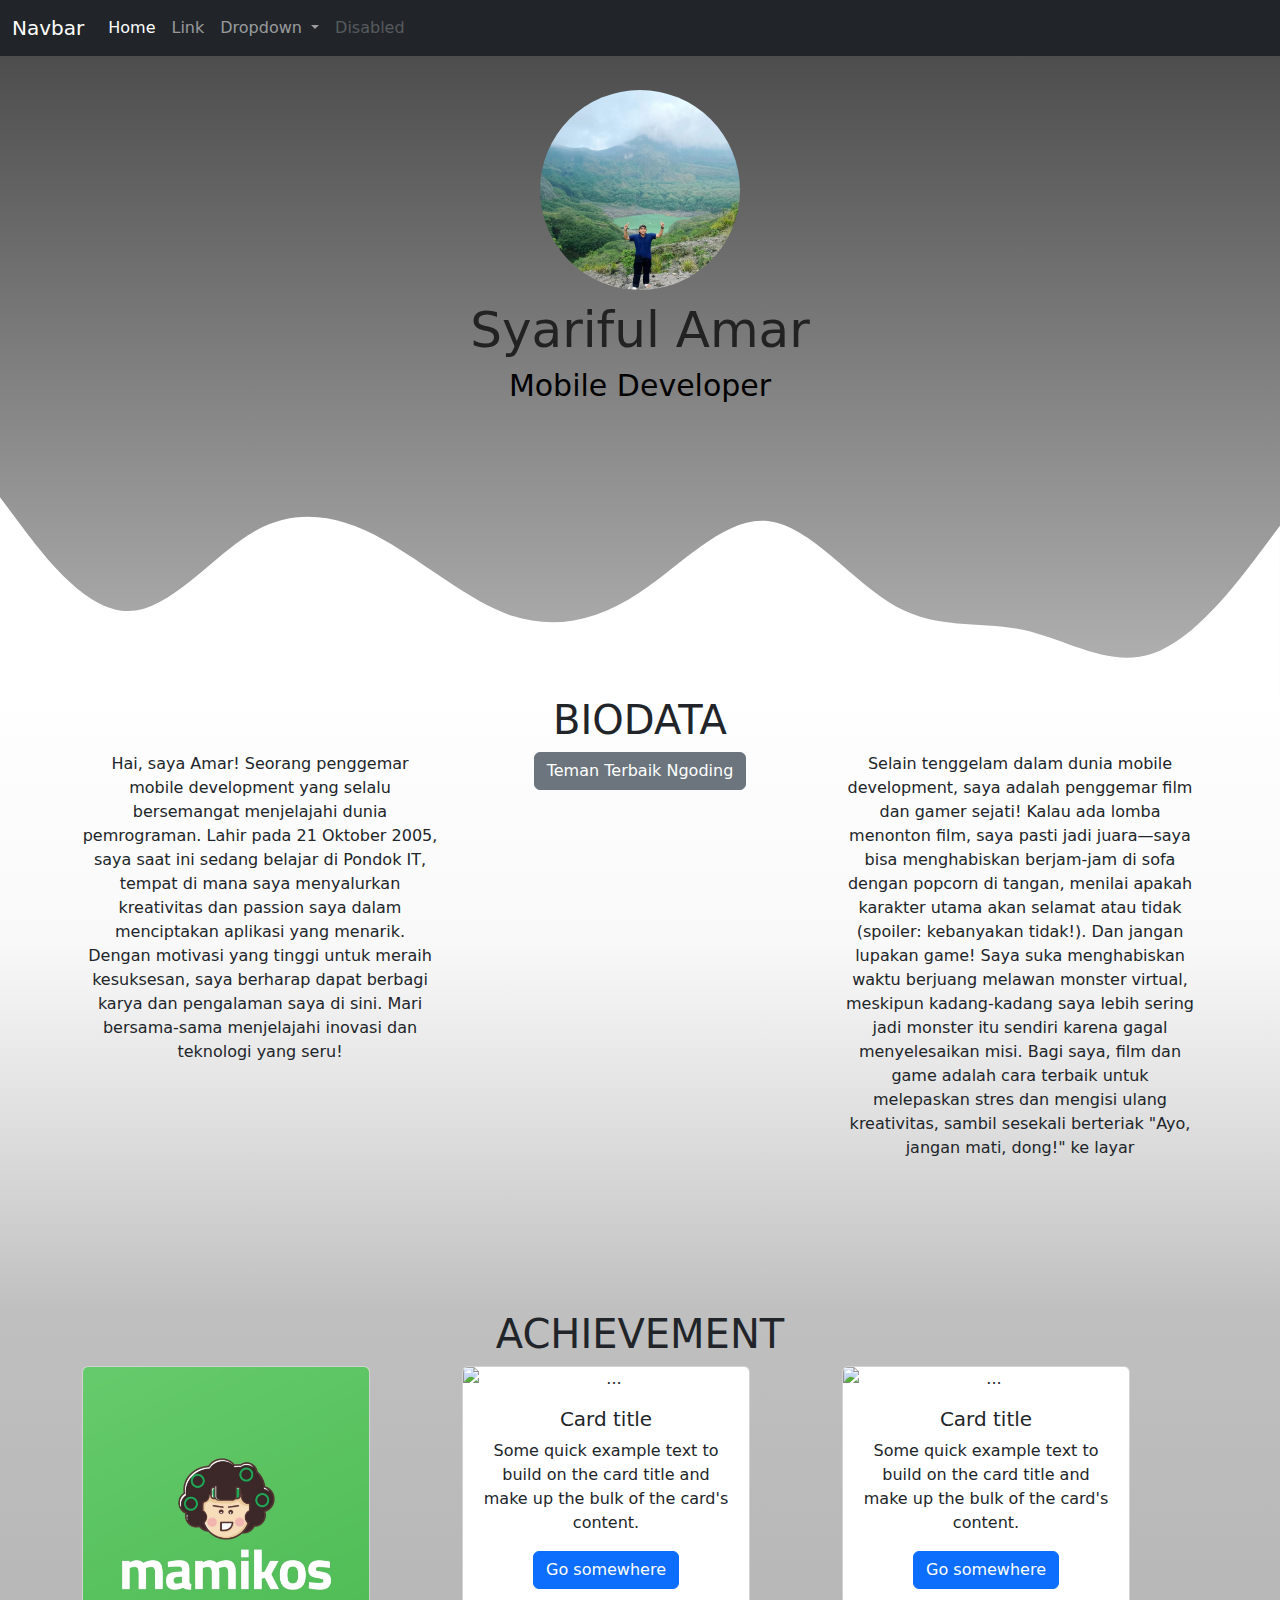
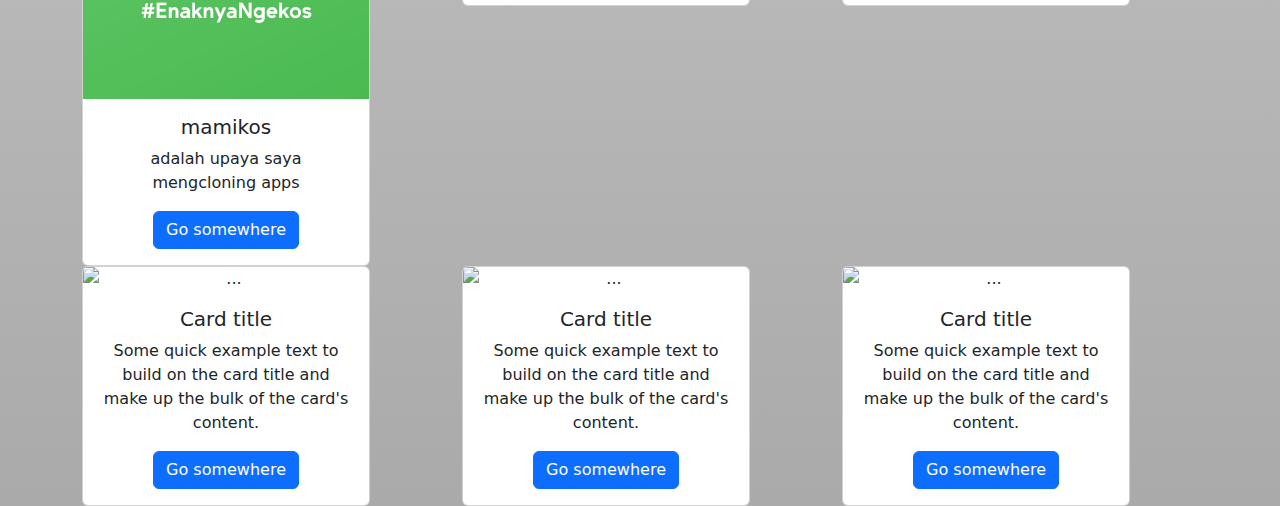
==== index.html @ 90b37c9e "menambahkan halaman awal" ====
<!doctype html>
<html lang="en">
  <head>
    <meta charset="utf-8">
    <meta name="viewport" content="width=device-width, initial-scale=1">
    <title>Portofolio Website</title>
    <link href="https://cdn.jsdelivr.net/npm/bootstrap@5.3.3/dist/css/bootstrap.min.css" rel="stylesheet" integrity="sha384-QWTKZyjpPEjISv5WaRU9OFeRpok6YctnYmDr5pNlyT2bRjXh0JMhjY6hW+ALEwIH" crossorigin="anonymous">
    <!-- <link rel="stylesheet" href="aseets/style/style.css"> -->
     <link rel="stylesheet" href="aseets/style/style.css">
</head>
  <body>
    <nav class="navbar navbar-expand-lg navbar-dark bg-dark fixed-top">
        <div class="container-fluid">
          <a class="navbar-brand" href="#">Navbar</a>
          <button class="navbar-toggler" type="button" data-bs-toggle="collapse" data-bs-target="#navbarSupportedContent" aria-controls="navbarSupportedContent" aria-expanded="false" aria-label="Toggle navigation">
            <span class="navbar-toggler-icon"></span>
          </button>
          <div class="collapse navbar-collapse" id="navbarSupportedContent">
            <ul class="navbar-nav me-auto mb-2 mb-lg-0">
              <li class="nav-item">
                <a class="nav-link active" aria-current="page" href="#">Home</a>
              </li>
              <li class="nav-item">
                <a class="nav-link" href="#">Link</a>
              </li>
              <li class="nav-item dropdown">
                <a class="nav-link dropdown-toggle" href="#" role="button" data-bs-toggle="dropdown" aria-expanded="false">
                  Dropdown
                </a>
                <ul class="dropdown-menu">
                  <li><a class="dropdown-item" href="#">Action</a></li>
                  <li><a class="dropdown-item" href="#">Another action</a></li>
                  <li><hr class="dropdown-divider"></li>
                  <li><a class="dropdown-item" href="#">Something else here</a></li>
                </ul>
              </li>
              <li class="nav-item">
                <a class="nav-link disabled" aria-disabled="true">Disabled</a>
              </li>
            </ul>
          </div>
        </div>
      </nav>
      <section class="profile-section">
        <div class="container">
            <div class="profile">
                <img  class="rounded-circle profileImage" src="aseets/image/profile2.jpg" alt="">
                <h2 class="namaAwal">Syariful Amar</h2>
                <h4 class="namaAkhir">Mobile Developer</h4>
            </div>
        </div>
      </section>
      <svg xmlns="http://www.w3.org/2000/svg" viewBox="0 0 1440 320"><path fill="#ffff" fill-opacity="1" d="M0,96L24,128C48,160,96,224,144,224C192,224,240,160,288,133.3C336,107,384,117,432,144C480,171,528,213,576,229.3C624,245,672,235,720,202.7C768,171,816,117,864,122.7C912,128,960,192,1008,218.7C1056,245,1104,235,1152,245.3C1200,256,1248,288,1296,272C1344,256,1392,192,1416,160L1440,128L1440,320L1416,320C1392,320,1344,320,1296,320C1248,320,1200,320,1152,320C1104,320,1056,320,1008,320C960,320,912,320,864,320C816,320,768,320,720,320C672,320,624,320,576,320C528,320,480,320,432,320C384,320,336,320,288,320C240,320,192,320,144,320C96,320,48,320,24,320L0,320Z"></path></svg>
      <section class="biodata">
        <h1 class="text-center">BIODATA</h1>
        <div class="container text-center">
                <div class="row">
                  <div class="col">                  
Hai, saya Amar! Seorang penggemar mobile development yang selalu bersemangat menjelajahi dunia pemrograman. Lahir pada 21 Oktober 2005, saya saat ini sedang belajar di Pondok IT, tempat di mana saya menyalurkan kreativitas dan passion saya dalam menciptakan aplikasi yang menarik. Dengan motivasi yang tinggi untuk meraih kesuksesan, saya berharap dapat berbagi karya dan pengalaman saya di sini. Mari bersama-sama menjelajahi inovasi dan teknologi yang seru!
                  </div>
                  <div class="col">
                   <!-- Button trigger modal -->
<button type="button" class="btn btn-secondary" data-bs-toggle="modal" data-bs-target="#exampleModal">
    Teman Terbaik Ngoding
  </button>
  
  <!-- Modal -->
  <div class="modal fade" id="exampleModal" tabindex="-1" aria-labelledby="exampleModalLabel" aria-hidden="true">
    <div class="modal-dialog">
      <div class="modal-content">
        <div class="modal-header">
          <h1 class="modal-title fs-5" id="exampleModalLabel">Kopi Item</h1>
          <button type="button" class="btn-close" data-bs-dismiss="modal" aria-label="Close"></button>
        </div>
        <div class="modal-body">
          Jangan Batasi Kemapuanmu Hanya Karna Ketakutanmu
        </div>
        <div class="modal-footer">
          <button type="button" class="btn btn-secondary" data-bs-dismiss="modal">Close</button>
        </div>
      </div>
    </div>
  </div>
                  </div>
                  <div class="col">
                    Selain tenggelam dalam dunia mobile development, saya adalah penggemar film dan gamer sejati! Kalau ada lomba menonton film, saya pasti jadi juara—saya bisa menghabiskan berjam-jam di sofa dengan popcorn di tangan, menilai apakah karakter utama akan selamat atau tidak (spoiler: kebanyakan tidak!). Dan jangan lupakan game! Saya suka menghabiskan waktu berjuang melawan monster virtual, meskipun kadang-kadang saya lebih sering jadi monster itu sendiri karena gagal menyelesaikan misi. Bagi saya, film dan game adalah cara terbaik untuk melepaskan stres dan mengisi ulang kreativitas, sambil sesekali berteriak "Ayo, jangan mati, dong!" ke layar
                  </div>
                </div>
        </div>
      </section>
      <section class="Achievement">
        <div class="container">
            <h1 class="text-center">ACHIEVEMENT</h1>
            <div class="container_ACHIEVEMENT text-center ">
                <div class="Column">
                    <div class="row">
                      <div class="col">
                        <div class="card" style="width: 18rem;">
                            <img src="aseets/image/mami2.jpg" class="card-img-top" alt="...">
                            <div class="card-body">
                              <h5 class="card-title">mamikos</h5>
                              <p class="card-text">adalah upaya saya mengcloning apps </p>
                              <a href="#" class="btn btn-primary">Go somewhere</a>
                            </div>
                          </div>
                      </div>
                      <div class="col">
                        <div class="card" style="width: 18rem;">
                            <img src="..." class="card-img-top" alt="...">
                            <div class="card-body">
                              <h5 class="card-title">Card title</h5>
                              <p class="card-text">Some quick example text to build on the card title and make up the bulk of the card's content.</p>
                              <a href="#" class="btn btn-primary">Go somewhere</a>
                            </div>
                          </div>
                      </div>
                      <div class="col">
                        <div class="card" style="width: 18rem;">
                            <img src="..." class="card-img-top" alt="...">
                            <div class="card-body">
                              <h5 class="card-title">Card title</h5>
                              <p class="card-text">Some quick example text to build on the card title and make up the bulk of the card's content.</p>
                              <a href="#" class="btn btn-primary">Go somewhere</a>
                            </div>
                          </div>
                      </div>
                    </div>
                    <div class="row">
                        <div class="col">
                            <div class="card" style="width: 18rem;">
                                <img src="..." class="card-img-top" alt="...">
                                <div class="card-body">
                                  <h5 class="card-title">Card title</h5>
                                  <p class="card-text">Some quick example text to build on the card title and make up the bulk of the card's content.</p>
                                  <a href="#" class="btn btn-primary">Go somewhere</a>
                                </div>
                              </div>
                          </div>
                          <div class="col">
                            <div class="card" style="width: 18rem;">
                                <img src="..." class="card-img-top" alt="...">
                                <div class="card-body">
                                  <h5 class="card-title">Card title</h5>
                                  <p class="card-text">Some quick example text to build on the card title and make up the bulk of the card's content.</p>
                                  <a href="#" class="btn btn-primary">Go somewhere</a>
                                </div>
                              </div>
                          </div>
                          <div class="col">
                            <div class="card" style="width: 18rem;">
                                <img src="..." class="card-img-top" alt="...">
                                <div class="card-body">
                                  <h5 class="card-title">Card title</h5>
                                  <p class="card-text">Some quick example text to build on the card title and make up the bulk of the card's content.</p>
                                  <a href="#" class="btn btn-primary">Go somewhere</a>
                                </div>
                              </div>
                          </div>
                    </div>
                </div>
              </div>
        </div>
      </section>
      <script src="https://cdn.jsdelivr.net/npm/bootstrap@5.3.3/dist/js/bootstrap.bundle.min.js" integrity="sha384-YvpcrYf0tY3lHB60NNkmXc5s9fDVZLESaAA55NDzOxhy9GkcIdslK1eN7N6jIeHz" crossorigin="anonymous"></script>
  </body>
</html>
---- aseets/style/style.css ----
body{
    /* background-color:rgb(46, 46, 46); */
    background-image: linear-gradient(  #444444 0%, #CCCCCC 40%, #AAAAAA 100%);
}
.profile-section {
    padding-top: 70px; 
}
.profile{
    display: flex;
    justify-content: center;
    align-items : center;
    flex-direction: column;
    margin-top: 20px;
    
}
.profileImage {
    width: 200px;
}
.namaAwal{
    color: #222;
    margin-top: 10px;
    font-size: 50px;
}
.namaAkhir{
    color: #000;
    font-size: 30px;
}
.biodata{
    background-image: linear-gradient(  #ffffff 0%, #ffffffe1 40%, hsla(0, 0%, 100%, 0) 100%);
    padding-bottom: 150px;
}
.container_ACHIEVEMENT{
    /* margin-bottom: 50px; */
}
---- aseets/style/style.css ----
body{
    /* background-color:rgb(46, 46, 46); */
    background-image: linear-gradient(  #444444 0%, #CCCCCC 40%, #AAAAAA 100%);
}
.profile-section {
    padding-top: 70px; 
}
.profile{
    display: flex;
    justify-content: center;
    align-items : center;
    flex-direction: column;
    margin-top: 20px;
    
}
.profileImage {
    width: 200px;
}
.namaAwal{
    color: #222;
    margin-top: 10px;
    font-size: 50px;
}
.namaAkhir{
    color: #000;
    font-size: 30px;
}
.biodata{
    background-image: linear-gradient(  #ffffff 0%, #ffffffe1 40%, hsla(0, 0%, 100%, 0) 100%);
    padding-bottom: 150px;
}
.container_ACHIEVEMENT{
    /* margin-bottom: 50px; */
}
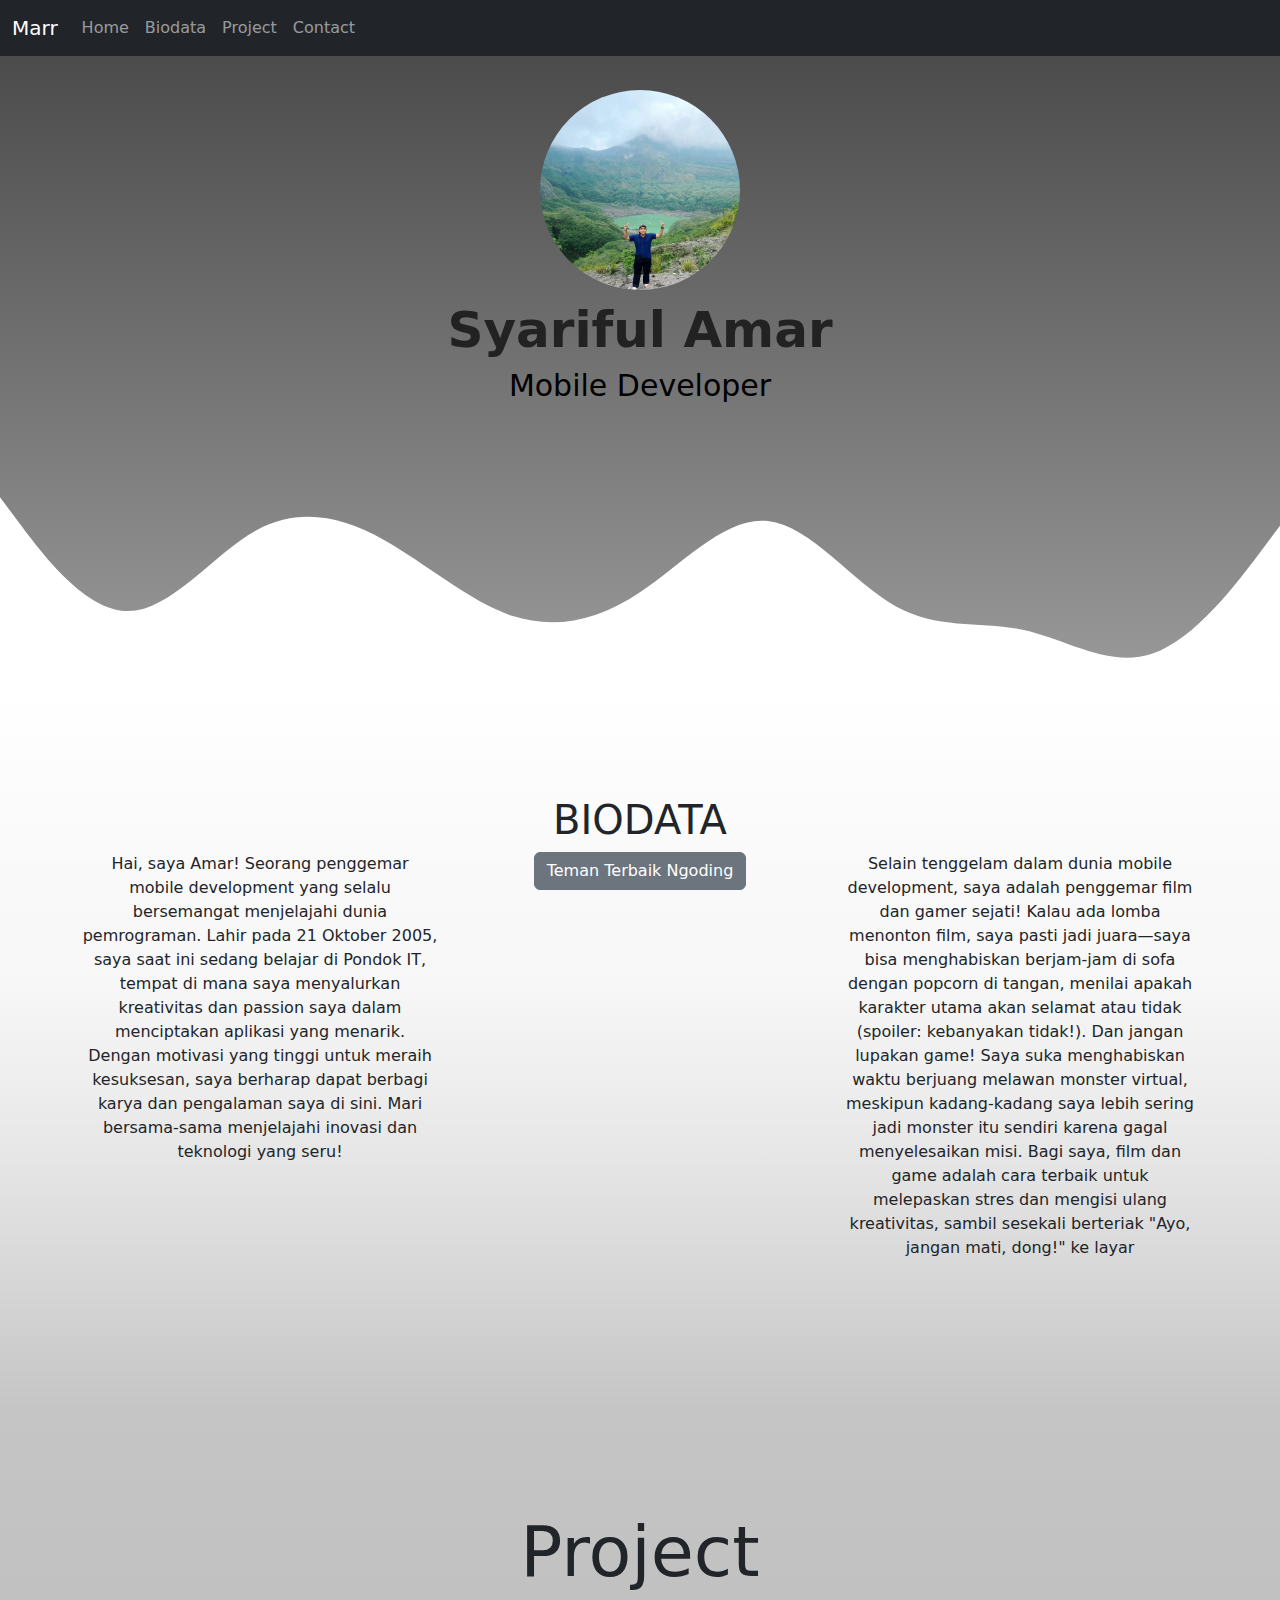
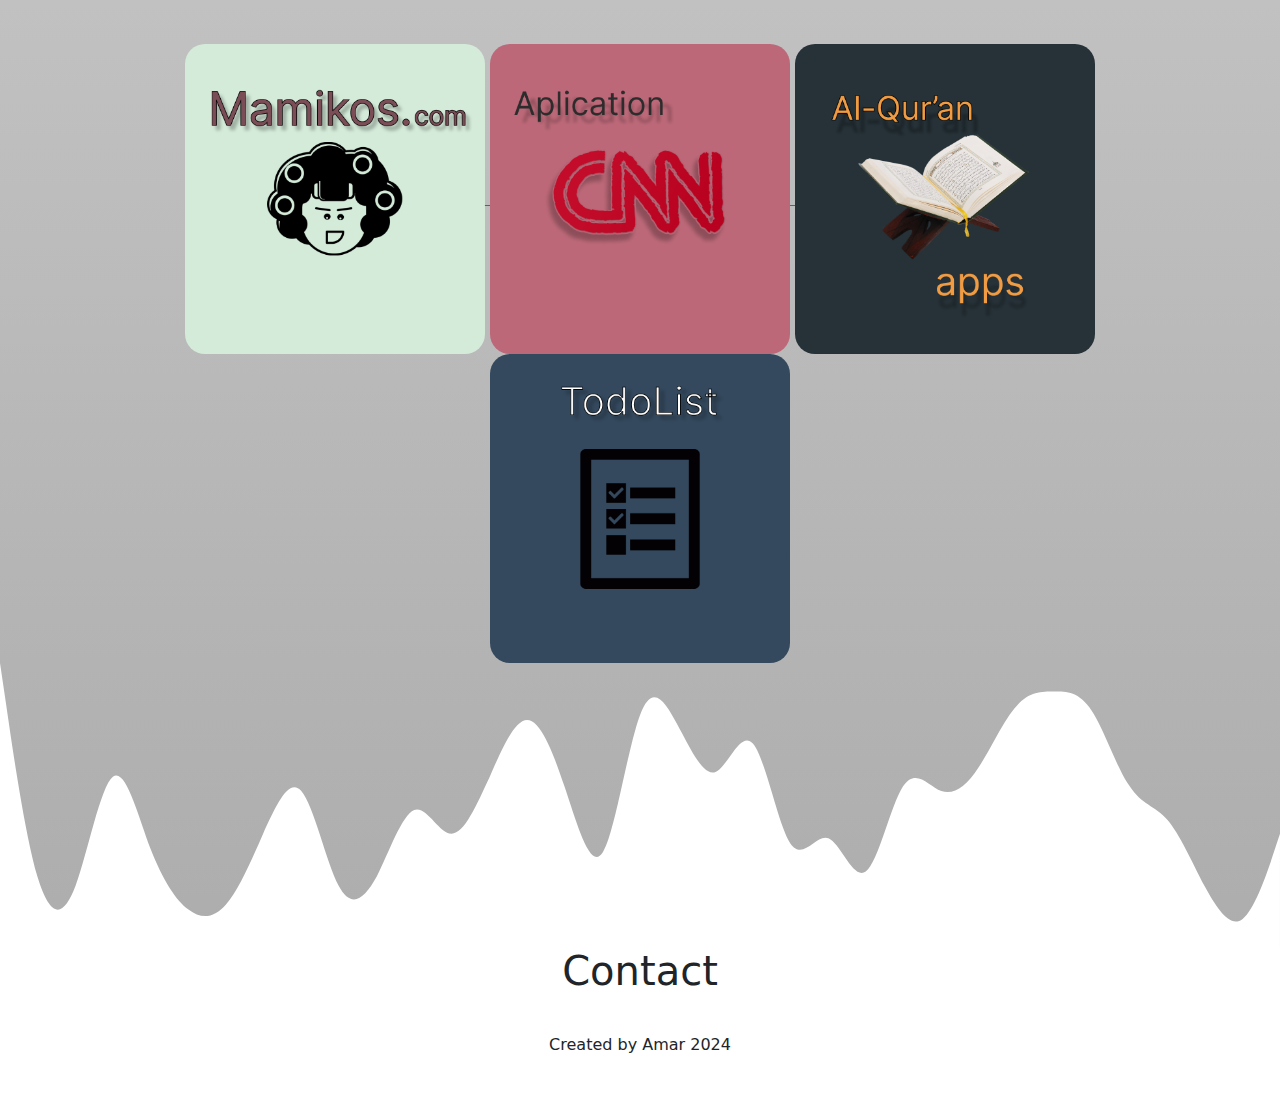
==== commit 7b367277: "menambah beberapa detail screen kedalam  , yang di tautkan kepada index.html" ====
--- a/index.html
+++ b/index.html
@@ -7,35 +7,28 @@
     <link href="https://cdn.jsdelivr.net/npm/bootstrap@5.3.3/dist/css/bootstrap.min.css" rel="stylesheet" integrity="sha384-QWTKZyjpPEjISv5WaRU9OFeRpok6YctnYmDr5pNlyT2bRjXh0JMhjY6hW+ALEwIH" crossorigin="anonymous">
     <!-- <link rel="stylesheet" href="aseets/style/style.css"> -->
      <link rel="stylesheet" href="aseets/style/style.css">
+     <link rel="stylesheet" href="https://cdnjs.cloudflare.com/ajax/libs/font-awesome/6.6.0/css/all.min.css" integrity="sha512-Kc323vGBEqzTmouAECnVceyQqyqdsSiqLQISBL29aUW4U/M7pSPA/gEUZQqv1cwx4OnYxTxve5UMg5GT6L4JJg==" crossorigin="anonymous" referrerpolicy="no-referrer" />
 </head>
   <body>
     <nav class="navbar navbar-expand-lg navbar-dark bg-dark fixed-top">
         <div class="container-fluid">
-          <a class="navbar-brand" href="#">Navbar</a>
+          <a class="navbar-brand" href="#">Marr</a>
           <button class="navbar-toggler" type="button" data-bs-toggle="collapse" data-bs-target="#navbarSupportedContent" aria-controls="navbarSupportedContent" aria-expanded="false" aria-label="Toggle navigation">
             <span class="navbar-toggler-icon"></span>
           </button>
           <div class="collapse navbar-collapse" id="navbarSupportedContent">
             <ul class="navbar-nav me-auto mb-2 mb-lg-0">
               <li class="nav-item">
-                <a class="nav-link active" aria-current="page" href="#">Home</a>
+                <a class="nav-link" aria-current="page" href="#">Home</a>
               </li>
               <li class="nav-item">
-                <a class="nav-link" href="#">Link</a>
-              </li>
-              <li class="nav-item dropdown">
-                <a class="nav-link dropdown-toggle" href="#" role="button" data-bs-toggle="dropdown" aria-expanded="false">
-                  Dropdown
-                </a>
-                <ul class="dropdown-menu">
-                  <li><a class="dropdown-item" href="#">Action</a></li>
-                  <li><a class="dropdown-item" href="#">Another action</a></li>
-                  <li><hr class="dropdown-divider"></li>
-                  <li><a class="dropdown-item" href="#">Something else here</a></li>
-                </ul>
+                <a class="nav-link" href="#Biodata">Biodata</a>
               </li>
               <li class="nav-item">
-                <a class="nav-link disabled" aria-disabled="true">Disabled</a>
+                <a class="nav-link" href="#Achievement">Project</a>
+              </li>
+              <li class="nav-item">
+                <a class="nav-link" href="#Contact">Contact</a>
               </li>
             </ul>
           </div>
@@ -51,14 +44,14 @@
         </div>
       </section>
       <svg xmlns="http://www.w3.org/2000/svg" viewBox="0 0 1440 320"><path fill="#ffff" fill-opacity="1" d="M0,96L24,128C48,160,96,224,144,224C192,224,240,160,288,133.3C336,107,384,117,432,144C480,171,528,213,576,229.3C624,245,672,235,720,202.7C768,171,816,117,864,122.7C912,128,960,192,1008,218.7C1056,245,1104,235,1152,245.3C1200,256,1248,288,1296,272C1344,256,1392,192,1416,160L1440,128L1440,320L1416,320C1392,320,1344,320,1296,320C1248,320,1200,320,1152,320C1104,320,1056,320,1008,320C960,320,912,320,864,320C816,320,768,320,720,320C672,320,624,320,576,320C528,320,480,320,432,320C384,320,336,320,288,320C240,320,192,320,144,320C96,320,48,320,24,320L0,320Z"></path></svg>
-      <section class="biodata">
+      <section id="Biodata" class="biodata">
         <h1 class="text-center">BIODATA</h1>
         <div class="container text-center">
                 <div class="row">
-                  <div class="col">                  
+                  <div class="col-sm">                  
 Hai, saya Amar! Seorang penggemar mobile development yang selalu bersemangat menjelajahi dunia pemrograman. Lahir pada 21 Oktober 2005, saya saat ini sedang belajar di Pondok IT, tempat di mana saya menyalurkan kreativitas dan passion saya dalam menciptakan aplikasi yang menarik. Dengan motivasi yang tinggi untuk meraih kesuksesan, saya berharap dapat berbagi karya dan pengalaman saya di sini. Mari bersama-sama menjelajahi inovasi dan teknologi yang seru!
                   </div>
-                  <div class="col">
+                  <div class="col-sm">
                    <!-- Button trigger modal -->
 <button type="button" class="btn btn-secondary" data-bs-toggle="modal" data-bs-target="#exampleModal">
     Teman Terbaik Ngoding
@@ -82,85 +75,54 @@
     </div>
   </div>
                   </div>
-                  <div class="col">
+                  <div class="col-sm">
                     Selain tenggelam dalam dunia mobile development, saya adalah penggemar film dan gamer sejati! Kalau ada lomba menonton film, saya pasti jadi juara—saya bisa menghabiskan berjam-jam di sofa dengan popcorn di tangan, menilai apakah karakter utama akan selamat atau tidak (spoiler: kebanyakan tidak!). Dan jangan lupakan game! Saya suka menghabiskan waktu berjuang melawan monster virtual, meskipun kadang-kadang saya lebih sering jadi monster itu sendiri karena gagal menyelesaikan misi. Bagi saya, film dan game adalah cara terbaik untuk melepaskan stres dan mengisi ulang kreativitas, sambil sesekali berteriak "Ayo, jangan mati, dong!" ke layar
                   </div>
                 </div>
         </div>
       </section>
-      <section class="Achievement">
+      <section id="Achievement" class="Achievement">
         <div class="container">
-            <h1 class="text-center">ACHIEVEMENT</h1>
-            <div class="container_ACHIEVEMENT text-center ">
-                <div class="Column">
-                    <div class="row">
-                      <div class="col">
-                        <div class="card" style="width: 18rem;">
-                            <img src="aseets/image/mami2.jpg" class="card-img-top" alt="...">
-                            <div class="card-body">
-                              <h5 class="card-title">mamikos</h5>
-                              <p class="card-text">adalah upaya saya mengcloning apps </p>
-                              <a href="#" class="btn btn-primary">Go somewhere</a>
-                            </div>
-                          </div>
-                      </div>
-                      <div class="col">
-                        <div class="card" style="width: 18rem;">
-                            <img src="..." class="card-img-top" alt="...">
-                            <div class="card-body">
-                              <h5 class="card-title">Card title</h5>
-                              <p class="card-text">Some quick example text to build on the card title and make up the bulk of the card's content.</p>
-                              <a href="#" class="btn btn-primary">Go somewhere</a>
-                            </div>
-                          </div>
-                      </div>
-                      <div class="col">
-                        <div class="card" style="width: 18rem;">
-                            <img src="..." class="card-img-top" alt="...">
-                            <div class="card-body">
-                              <h5 class="card-title">Card title</h5>
-                              <p class="card-text">Some quick example text to build on the card title and make up the bulk of the card's content.</p>
-                              <a href="#" class="btn btn-primary">Go somewhere</a>
-                            </div>
-                          </div>
-                      </div>
-                    </div>
-                    <div class="row">
-                        <div class="col">
-                            <div class="card" style="width: 18rem;">
-                                <img src="..." class="card-img-top" alt="...">
-                                <div class="card-body">
-                                  <h5 class="card-title">Card title</h5>
-                                  <p class="card-text">Some quick example text to build on the card title and make up the bulk of the card's content.</p>
-                                  <a href="#" class="btn btn-primary">Go somewhere</a>
-                                </div>
-                              </div>
-                          </div>
-                          <div class="col">
-                            <div class="card" style="width: 18rem;">
-                                <img src="..." class="card-img-top" alt="...">
-                                <div class="card-body">
-                                  <h5 class="card-title">Card title</h5>
-                                  <p class="card-text">Some quick example text to build on the card title and make up the bulk of the card's content.</p>
-                                  <a href="#" class="btn btn-primary">Go somewhere</a>
-                                </div>
-                              </div>
-                          </div>
-                          <div class="col">
-                            <div class="card" style="width: 18rem;">
-                                <img src="..." class="card-img-top" alt="...">
-                                <div class="card-body">
-                                  <h5 class="card-title">Card title</h5>
-                                  <p class="card-text">Some quick example text to build on the card title and make up the bulk of the card's content.</p>
-                                  <a href="#" class="btn btn-primary">Go somewhere</a>
-                                </div>
-                              </div>
-                          </div>
-                    </div>
+            <h1 style="color:#212529;" class="text-center Project">Project</h1>
+            <div class="containerCard text-center">
+             <a class="card_image" href="screen/mamikos.html">
+               <img src="aseets/image/logoMamikosBaru.png" class="img-fluid" alt="...">
+             </a>
+             <a class="card_image" href="screen/aplikasiCnn.html">
+              <img src="aseets/image/logoCnn.png" class="img-fluid" alt="...">
+            </a>
+            <a class="card_image" href="screen/alquran.html">
+              <img src="aseets/image/alquranLogo.png" class="img-fluid" alt="...">
+            </a>
+            <a class="card_image" href="screen/Todolist.html">
+              <img src="aseets/image/LogoTodolist.png" class="img-fluid" alt="...">
+            </a>
+            </div>
                 </div>
               </div>
         </div>
       </section>
+      <svg xmlns="http://www.w3.org/2000/svg" viewBox="0 0 1440 320"><path fill="#ffffff" fill-opacity="1" d="M0,0L7.1,48C14.1,96,28,192,42,240C56.5,288,71,288,85,250.7C98.8,213,113,139,127,128C141.2,117,155,171,169,208C183.5,245,198,267,212,277.3C225.9,288,240,288,254,272C268.2,256,282,224,296,192C310.6,160,325,128,339,144C352.9,160,367,224,381,250.7C395.3,277,409,267,424,240C437.6,213,452,171,466,165.3C480,160,494,192,508,192C522.4,192,536,160,551,128C564.7,96,579,64,593,64C607.1,64,621,96,635,138.7C649.4,181,664,235,678,213.3C691.8,192,706,96,720,58.7C734.1,21,748,43,762,69.3C776.5,96,791,128,805,122.7C818.8,117,833,75,847,90.7C861.2,107,875,181,889,202.7C903.5,224,918,192,932,197.3C945.9,203,960,245,974,234.7C988.2,224,1002,160,1016,138.7C1030.6,117,1045,139,1059,144C1072.9,149,1087,139,1101,117.3C1115.3,96,1129,64,1144,48C1157.6,32,1172,32,1186,32C1200,32,1214,32,1228,53.3C1242.4,75,1256,117,1271,138.7C1284.7,160,1299,160,1313,176C1327.1,192,1341,224,1355,250.7C1369.4,277,1384,299,1398,288C1411.8,277,1426,235,1433,213.3L1440,192L1440,320L1432.9,320C1425.9,320,1412,320,1398,320C1383.5,320,1369,320,1355,320C1341.2,320,1327,320,1313,320C1298.8,320,1285,320,1271,320C1256.5,320,1242,320,1228,320C1214.1,320,1200,320,1186,320C1171.8,320,1158,320,1144,320C1129.4,320,1115,320,1101,320C1087.1,320,1073,320,1059,320C1044.7,320,1031,320,1016,320C1002.4,320,988,320,974,320C960,320,946,320,932,320C917.6,320,904,320,889,320C875.3,320,861,320,847,320C832.9,320,819,320,805,320C790.6,320,776,320,762,320C748.2,320,734,320,720,320C705.9,320,692,320,678,320C663.5,320,649,320,635,320C621.2,320,607,320,593,320C578.8,320,565,320,551,320C536.5,320,522,320,508,320C494.1,320,480,320,466,320C451.8,320,438,320,424,320C409.4,320,395,320,381,320C367.1,320,353,320,339,320C324.7,320,311,320,296,320C282.4,320,268,320,254,320C240,320,226,320,212,320C197.6,320,184,320,169,320C155.3,320,141,320,127,320C112.9,320,99,320,85,320C70.6,320,56,320,42,320C28.2,320,14,320,7,320L0,320Z"></path></svg>
+      <section id="Contact" class="Footer">
+          <h1 class="text-center">Contact</h1>
+          <div class="container text-center contact">
+            <a href="https://www.instagram.com/syariful.124?igsh=N3NvajZsNTJ5NGs1">
+              <i class="fa-brands fa-instagram instagram"></i>
+            </a>
+            <a style="margin-right :50px;" href="https://github.com/syarifulAmar123">
+              <i class="fa-brands fa-github"></i>
+            </a>
+          </div>
+          <p class="text-center">Created by Amar 2024</p>
+      </section>
       <script src="https://cdn.jsdelivr.net/npm/bootstrap@5.3.3/dist/js/bootstrap.bundle.min.js" integrity="sha384-YvpcrYf0tY3lHB60NNkmXc5s9fDVZLESaAA55NDzOxhy9GkcIdslK1eN7N6jIeHz" crossorigin="anonymous"></script>
+      <script src="https://code.jquery.com/jquery-3.6.0.min.js"></script>
+      <script>
+        $('body').scrollspy({ target: '#navbarSupportedContent' });
+        $('#navbarSupportedContent').on('activate.bs.scrollspy', function(event) {
+          var target = $(event.target);
+          target.addClass('animated');
+        });
+      </script>
   </body>
 </html>--- a/aseets/style/style.css
+++ b/aseets/style/style.css
@@ -1,5 +1,4 @@
 body{
-    /* background-color:rgb(46, 46, 46); */
     background-image: linear-gradient(  #444444 0%, #CCCCCC 40%, #AAAAAA 100%);
 }
 .profile-section {
@@ -20,6 +19,7 @@
     color: #222;
     margin-top: 10px;
     font-size: 50px;
+    font-weight: bold;
 }
 .namaAkhir{
     color: #000;
@@ -28,7 +28,121 @@
 .biodata{
     background-image: linear-gradient(  #ffffff 0%, #ffffffe1 40%, hsla(0, 0%, 100%, 0) 100%);
     padding-bottom: 150px;
+    padding-top: 100px;
+    animation: fade-in 1s forwards;
+    @keyframes fade-in {
+        0% {
+          opacity: 0;
+        }
+        100% {
+          opacity: 1;
+        }
+      }
+      animation: fade-out 1s forwards;
+      @keyframes fade-out {
+        0% {
+          opacity: 1;
+        }
+        100% {
+          opacity: 0;
+        }
+    }
+}
+
+
+.Achievement{
+    padding-top: 100px;
+    animation: fade-in 1s forwards;
+    @keyframes fade-in {
+        0% {
+          opacity: 0;
+        }
+        100% {
+          opacity: 1;
+        }
+      }
+      animation: fade-out 1s forwards;
+      @keyframes fade-out {
+        0% {
+          opacity: 1;
+        }
+        100% {
+          opacity: 0;
+        }
+    }
 }
 .container_ACHIEVEMENT{
-    /* margin-bottom: 50px; */
+    margin-bottom: 50px;
+}
+
+.Footer{
+    background-color: white;
+    padding-bottom: 20px;
+    animation: fade-in 1s forwards;
+    @keyframes fade-in {
+        0% {
+          opacity: 0;
+        }
+        100% {
+          opacity: 1;
+        }
+      }
+      animation: fade-out 1s forwards;
+      @keyframes fade-out {
+        0% {
+          opacity: 1;
+        }
+        100% {
+          opacity: 0;
+        }
+    }
+}
+
+.contact a{
+    color: black;
+    font-size: 20px;
+}
+
+.instagram{
+    margin-left: 50px;
+    padding-bottom: 15px;
+}
+.animated {
+    animation: fade-in 1s forwards;
+  }
+
+.img-fluid{
+  width: 300px;
+  border-radius: 20px;
+}
+/* .card_container{
+  flex-direction: row;
+} */
+
+.row-flex {
+  display: flex;
+  flex-direction: row;
+}
+
+.col-flex {
+  flex: 1;
+}
+.card_image :hover{
+  width: 350px ;
+  border-radius: 20px;
+  transition:  0.5s;
+  transition-delay: 0.2s;
+}
+
+.Project{
+  margin-bottom: 50px;
+  font-size: 70px;
+}
+.nav-link :hover{
+  transition:  0.5s;
+  transition-delay: 0.2s;
+}
+.img-fluid2{
+  width: 270px;
+  border-radius: 20px;
 }--- a/aseets/style/style.css
+++ b/aseets/style/style.css
@@ -1,5 +1,4 @@
 body{
-    /* background-color:rgb(46, 46, 46); */
     background-image: linear-gradient(  #444444 0%, #CCCCCC 40%, #AAAAAA 100%);
 }
 .profile-section {
@@ -20,6 +19,7 @@
     color: #222;
     margin-top: 10px;
     font-size: 50px;
+    font-weight: bold;
 }
 .namaAkhir{
     color: #000;
@@ -28,7 +28,121 @@
 .biodata{
     background-image: linear-gradient(  #ffffff 0%, #ffffffe1 40%, hsla(0, 0%, 100%, 0) 100%);
     padding-bottom: 150px;
+    padding-top: 100px;
+    animation: fade-in 1s forwards;
+    @keyframes fade-in {
+        0% {
+          opacity: 0;
+        }
+        100% {
+          opacity: 1;
+        }
+      }
+      animation: fade-out 1s forwards;
+      @keyframes fade-out {
+        0% {
+          opacity: 1;
+        }
+        100% {
+          opacity: 0;
+        }
+    }
+}
+
+
+.Achievement{
+    padding-top: 100px;
+    animation: fade-in 1s forwards;
+    @keyframes fade-in {
+        0% {
+          opacity: 0;
+        }
+        100% {
+          opacity: 1;
+        }
+      }
+      animation: fade-out 1s forwards;
+      @keyframes fade-out {
+        0% {
+          opacity: 1;
+        }
+        100% {
+          opacity: 0;
+        }
+    }
 }
 .container_ACHIEVEMENT{
-    /* margin-bottom: 50px; */
+    margin-bottom: 50px;
+}
+
+.Footer{
+    background-color: white;
+    padding-bottom: 20px;
+    animation: fade-in 1s forwards;
+    @keyframes fade-in {
+        0% {
+          opacity: 0;
+        }
+        100% {
+          opacity: 1;
+        }
+      }
+      animation: fade-out 1s forwards;
+      @keyframes fade-out {
+        0% {
+          opacity: 1;
+        }
+        100% {
+          opacity: 0;
+        }
+    }
+}
+
+.contact a{
+    color: black;
+    font-size: 20px;
+}
+
+.instagram{
+    margin-left: 50px;
+    padding-bottom: 15px;
+}
+.animated {
+    animation: fade-in 1s forwards;
+  }
+
+.img-fluid{
+  width: 300px;
+  border-radius: 20px;
+}
+/* .card_container{
+  flex-direction: row;
+} */
+
+.row-flex {
+  display: flex;
+  flex-direction: row;
+}
+
+.col-flex {
+  flex: 1;
+}
+.card_image :hover{
+  width: 350px ;
+  border-radius: 20px;
+  transition:  0.5s;
+  transition-delay: 0.2s;
+}
+
+.Project{
+  margin-bottom: 50px;
+  font-size: 70px;
+}
+.nav-link :hover{
+  transition:  0.5s;
+  transition-delay: 0.2s;
+}
+.img-fluid2{
+  width: 270px;
+  border-radius: 20px;
 }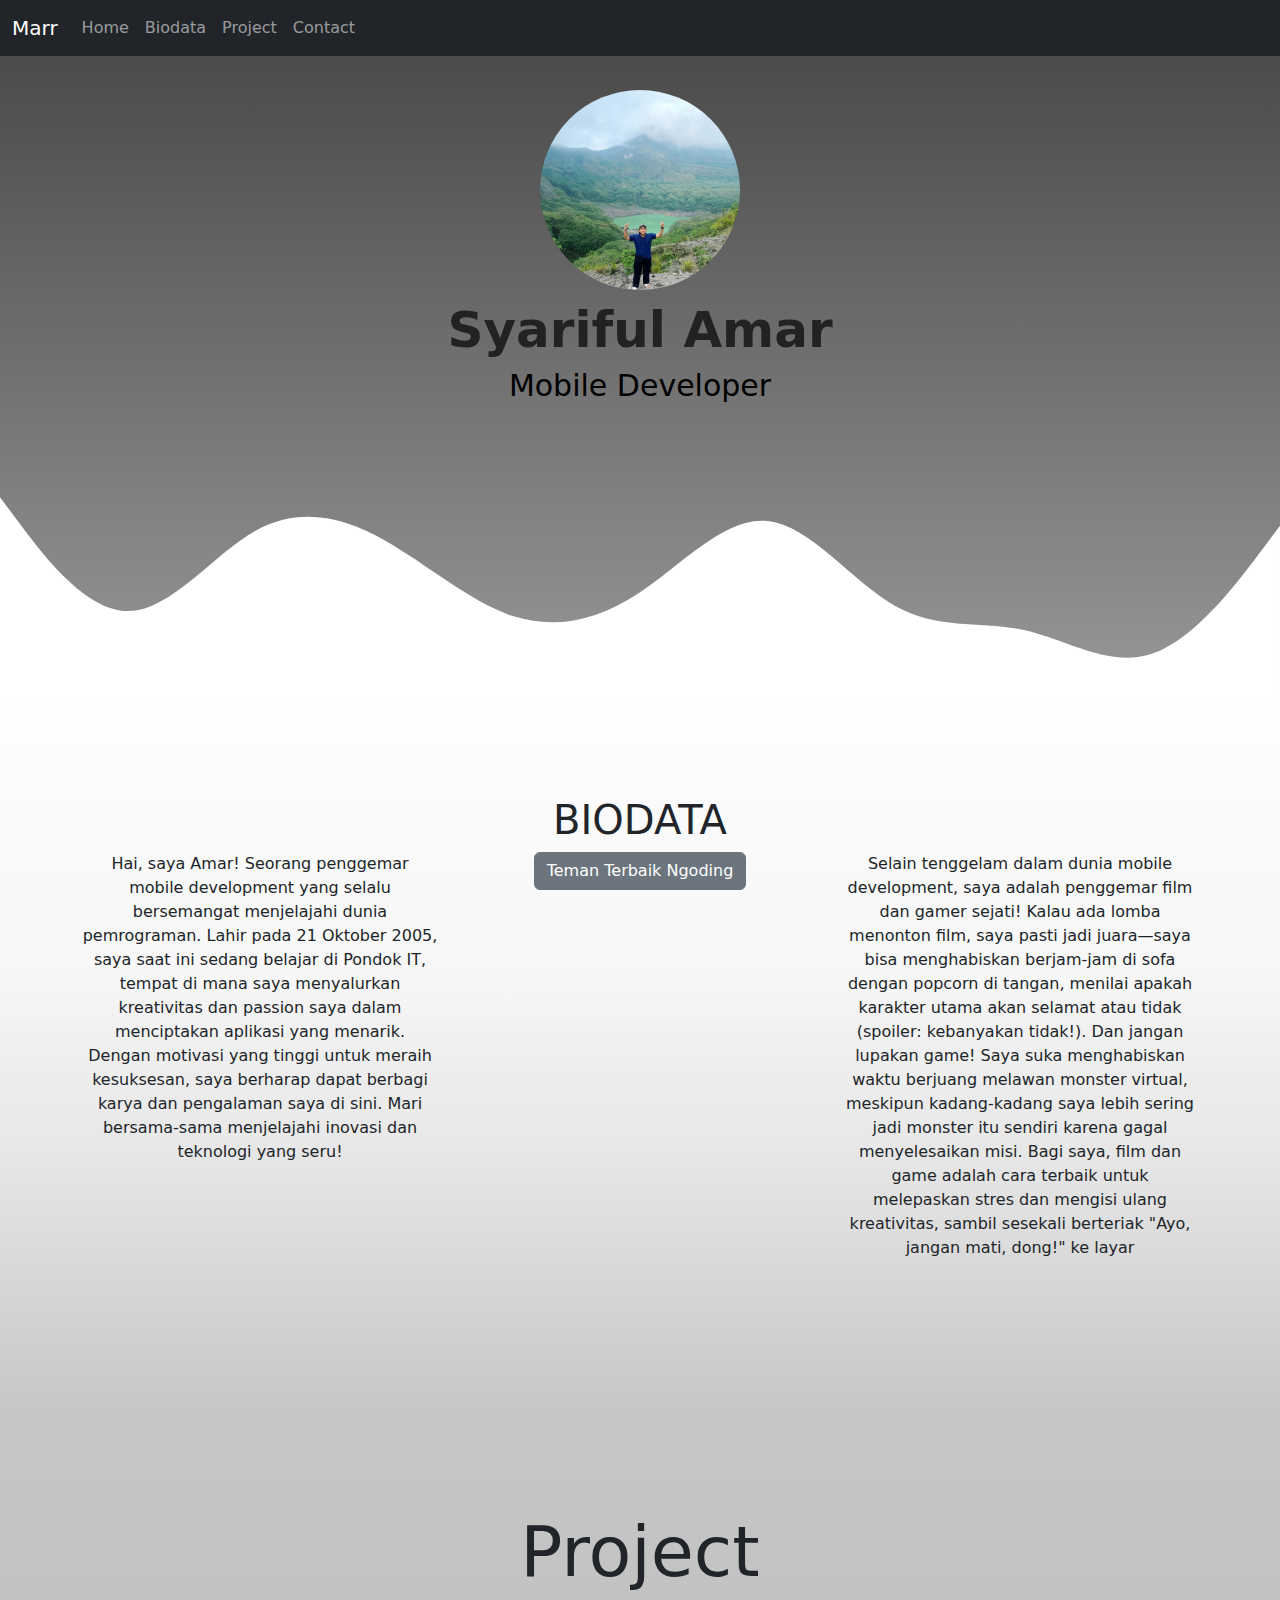
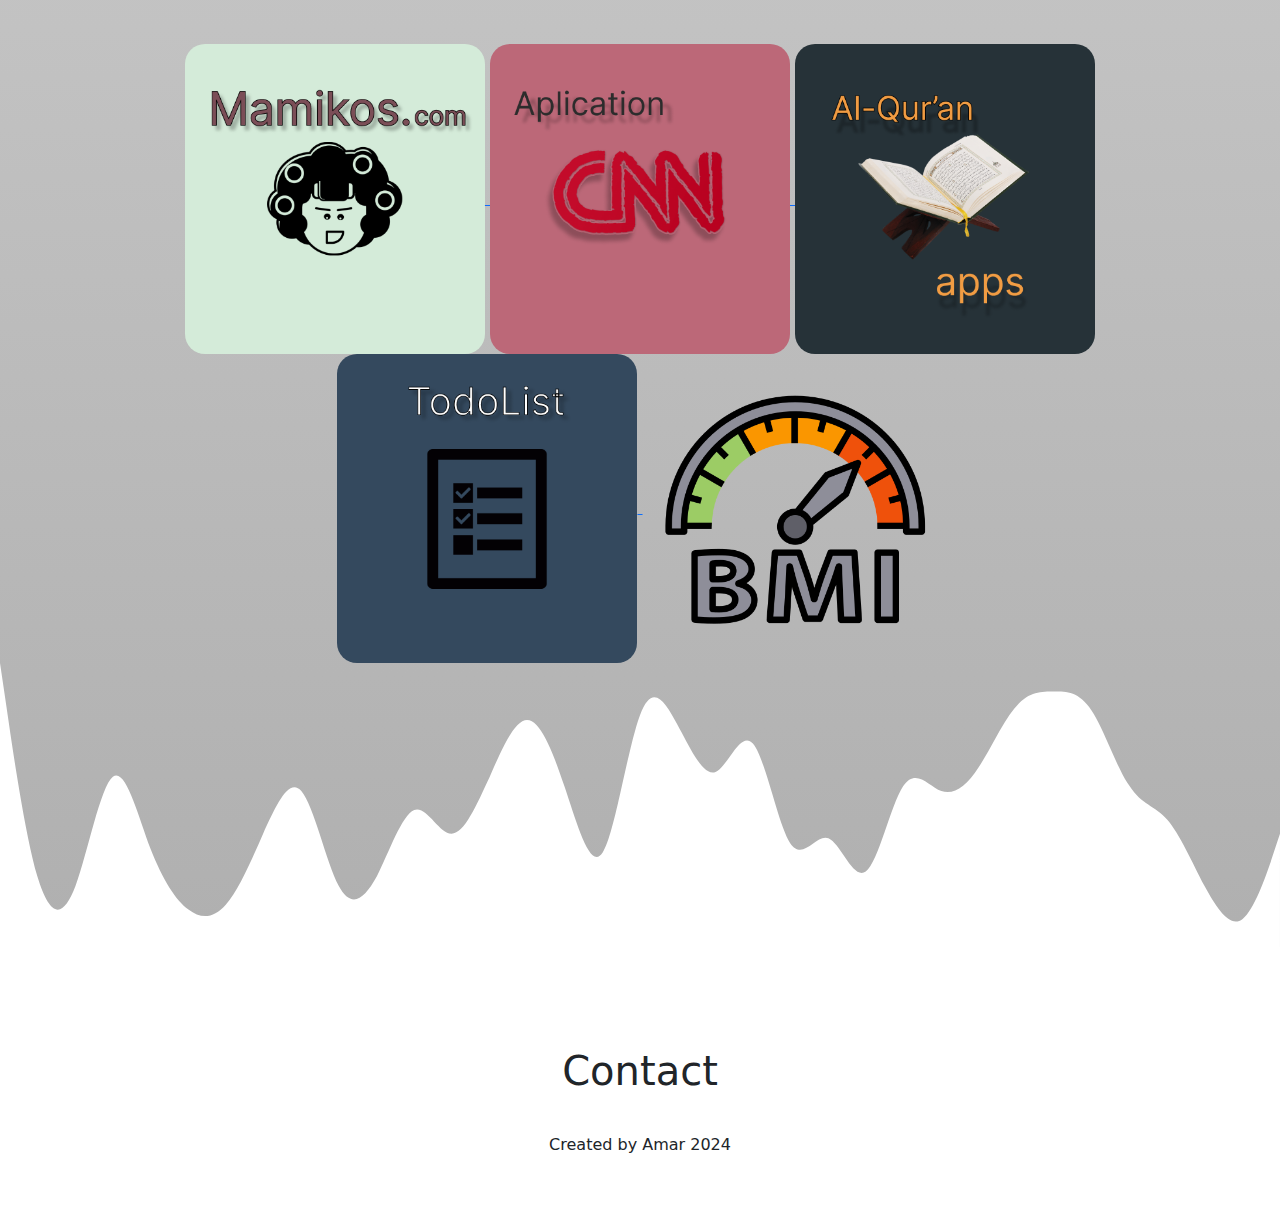
==== commit 2a1c3a7b: "Menambah portofolio Baru" ====
--- a/index.html
+++ b/index.html
@@ -97,6 +97,9 @@
             <a class="card_image" href="screen/Todolist.html">
               <img src="aseets/image/LogoTodolist.png" class="img-fluid" alt="...">
             </a>
+            <a class="card_image" href="screen/Bmi.html">
+              <img src="aseets/image/bmi.png" class="img-fluid" alt="...">
+            </a>
             </div>
                 </div>
               </div>
--- a/aseets/style/style.css
+++ b/aseets/style/style.css
@@ -76,8 +76,9 @@
 }
 
 .Footer{
-    background-color: white;
-    padding-bottom: 20px;
+   background-color: #ffffff;
+   padding-bottom: 50px;
+    padding-top: 100px;
     animation: fade-in 1s forwards;
     @keyframes fade-in {
         0% {
--- a/aseets/style/style.css
+++ b/aseets/style/style.css
@@ -76,8 +76,9 @@
 }
 
 .Footer{
-    background-color: white;
-    padding-bottom: 20px;
+   background-color: #ffffff;
+   padding-bottom: 50px;
+    padding-top: 100px;
     animation: fade-in 1s forwards;
     @keyframes fade-in {
         0% {
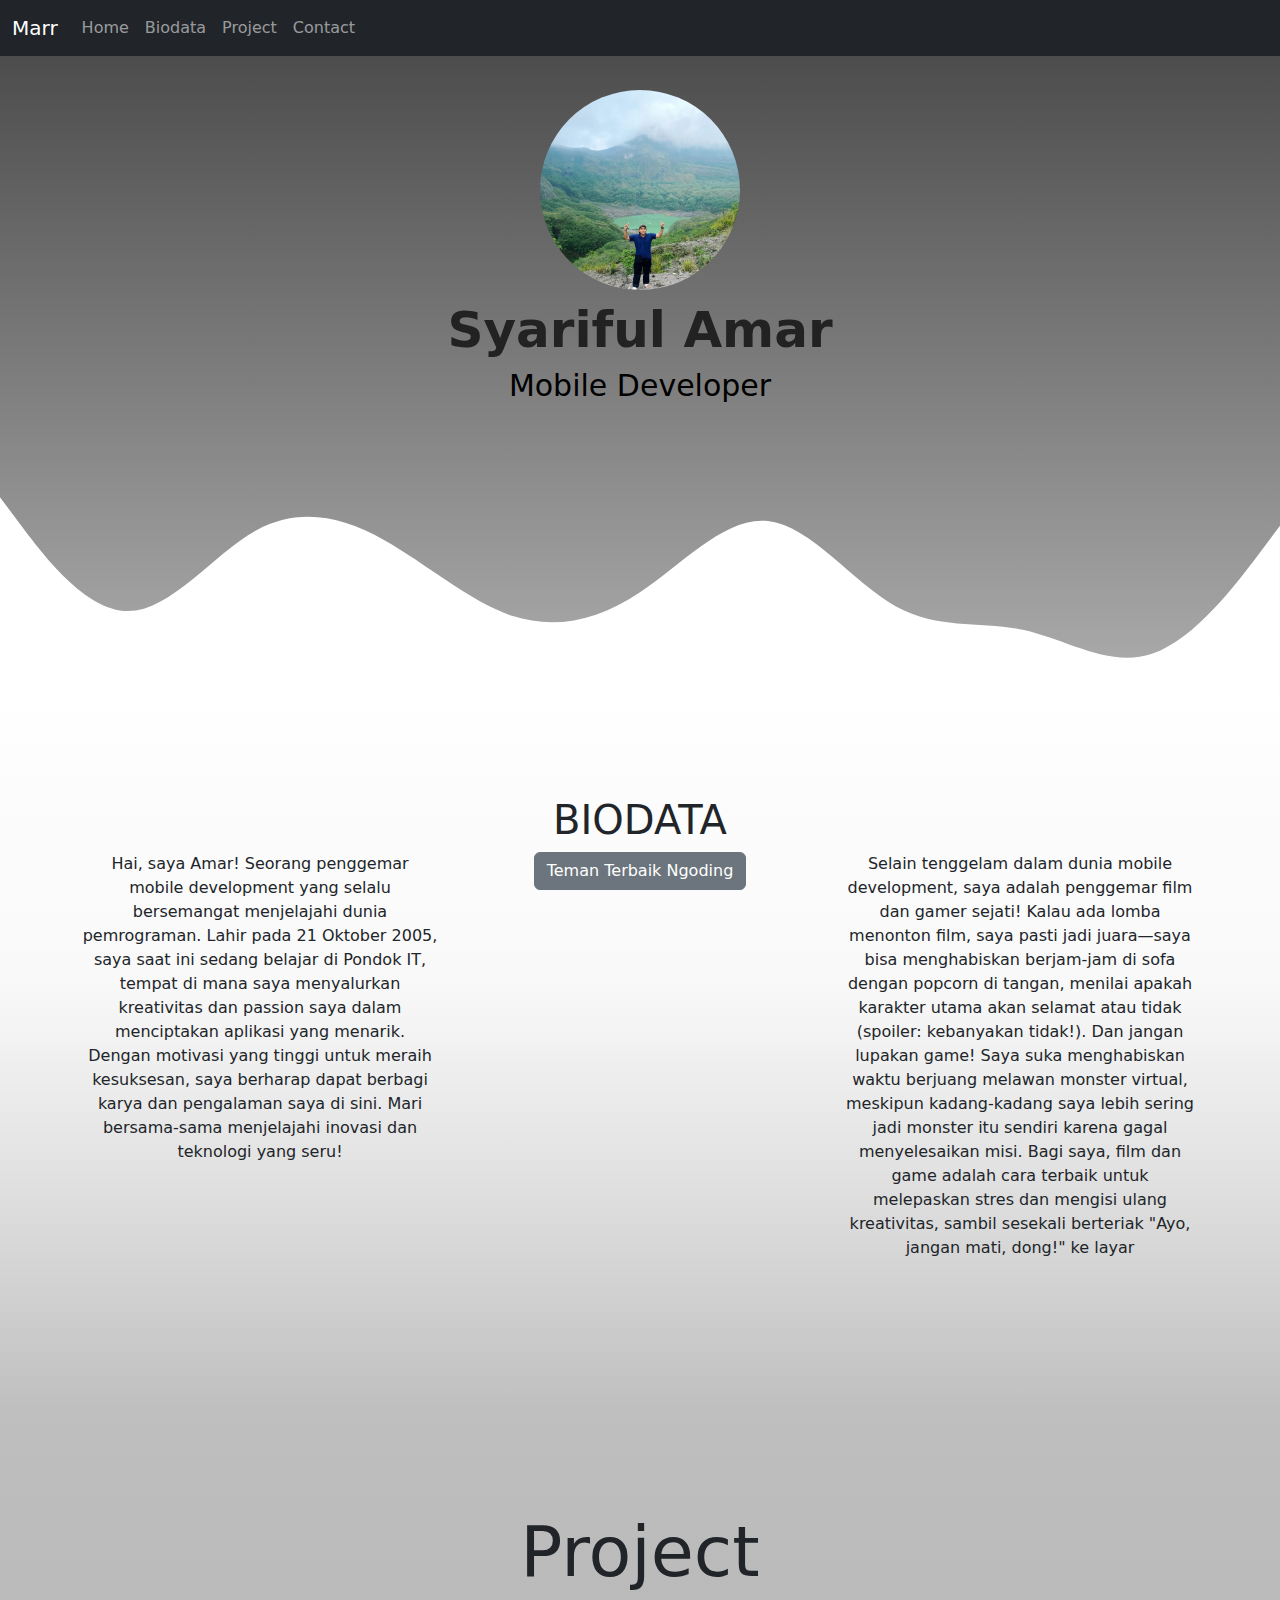
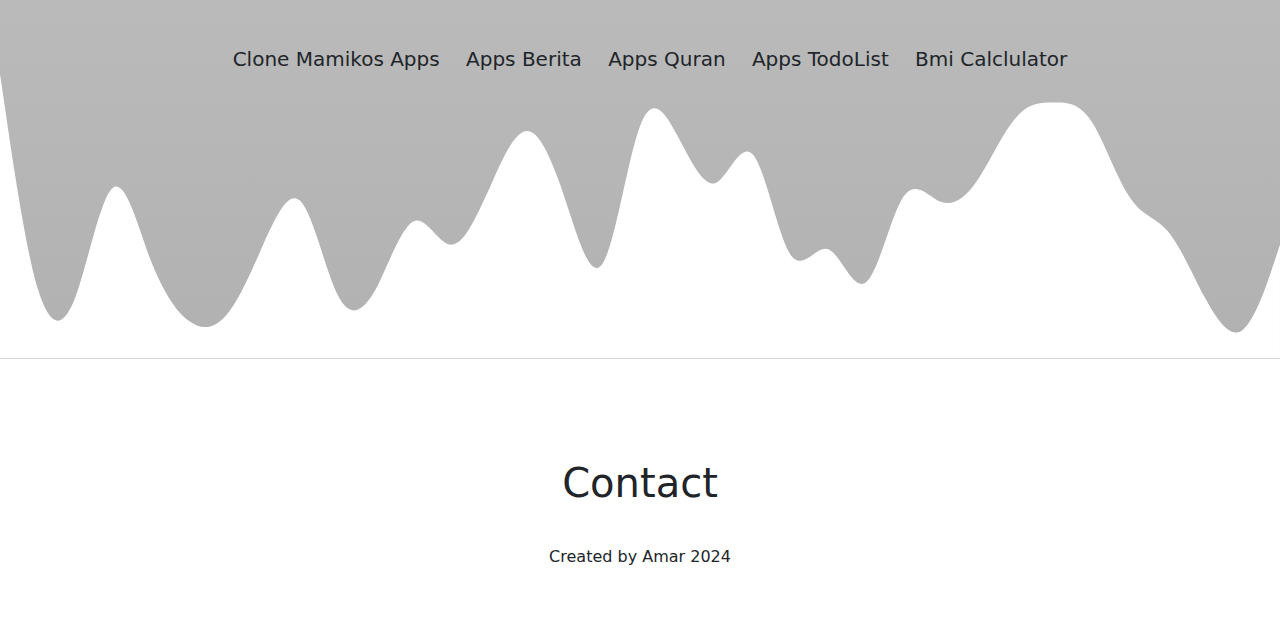
==== commit 99af79ce: "MemPercantik" ====
--- a/index.html
+++ b/index.html
@@ -85,20 +85,20 @@
         <div class="container">
             <h1 style="color:#212529;" class="text-center Project">Project</h1>
             <div class="containerCard text-center">
-             <a class="card_image" href="screen/mamikos.html">
-               <img src="aseets/image/logoMamikosBaru.png" class="img-fluid" alt="...">
+             <a class="card_image TextContent" href="screen/mamikos.html">
+                Clone Mamikos Apps
              </a>
-             <a class="card_image" href="screen/aplikasiCnn.html">
-              <img src="aseets/image/logoCnn.png" class="img-fluid" alt="...">
+             <a class="card_image TextContent" href="screen/aplikasiCnn.html">
+               Apps Berita
             </a>
-            <a class="card_image" href="screen/alquran.html">
-              <img src="aseets/image/alquranLogo.png" class="img-fluid" alt="...">
+            <a class="card_image TextContent" href="screen/alquran.html">
+               Apps Quran
             </a>
-            <a class="card_image" href="screen/Todolist.html">
-              <img src="aseets/image/LogoTodolist.png" class="img-fluid" alt="...">
+            <a class="card_image TextContent" href="screen/Todolist.html">
+               Apps TodoList
             </a>
-            <a class="card_image" href="screen/Bmi.html">
-              <img src="aseets/image/bmi.png" class="img-fluid" alt="...">
+            <a class="card_image TextContent" href="screen/Bmi.html">
+               Bmi Calclulator
             </a>
             </div>
                 </div>
--- a/aseets/style/style.css
+++ b/aseets/style/style.css
@@ -107,18 +107,25 @@
 .instagram{
     margin-left: 50px;
     padding-bottom: 15px;
+    text-decoration: none;
+    list-style-type: none;
 }
 .animated {
     animation: fade-in 1s forwards;
   }
 
-.img-fluid{
-  width: 300px;
-  border-radius: 20px;
+.TextContent{
+  margin-left: 20px;
+  text-decoration: none;
+  font-size: 20px;
+  color: #212529;
 }
-/* .card_container{
-  flex-direction: row;
-} */
+.TextContent a :hover{
+  font-size: 24;
+  margin-top: -10;
+  transition:  0.5s;
+  transition-delay: 0.2s;
+}
 
 .row-flex {
   display: flex;
@@ -127,12 +134,6 @@
 
 .col-flex {
   flex: 1;
-}
-.card_image :hover{
-  width: 350px ;
-  border-radius: 20px;
-  transition:  0.5s;
-  transition-delay: 0.2s;
 }
 
 .Project{
--- a/aseets/style/style.css
+++ b/aseets/style/style.css
@@ -107,18 +107,25 @@
 .instagram{
     margin-left: 50px;
     padding-bottom: 15px;
+    text-decoration: none;
+    list-style-type: none;
 }
 .animated {
     animation: fade-in 1s forwards;
   }
 
-.img-fluid{
-  width: 300px;
-  border-radius: 20px;
+.TextContent{
+  margin-left: 20px;
+  text-decoration: none;
+  font-size: 20px;
+  color: #212529;
 }
-/* .card_container{
-  flex-direction: row;
-} */
+.TextContent a :hover{
+  font-size: 24;
+  margin-top: -10;
+  transition:  0.5s;
+  transition-delay: 0.2s;
+}
 
 .row-flex {
   display: flex;
@@ -127,12 +134,6 @@
 
 .col-flex {
   flex: 1;
-}
-.card_image :hover{
-  width: 350px ;
-  border-radius: 20px;
-  transition:  0.5s;
-  transition-delay: 0.2s;
 }
 
 .Project{
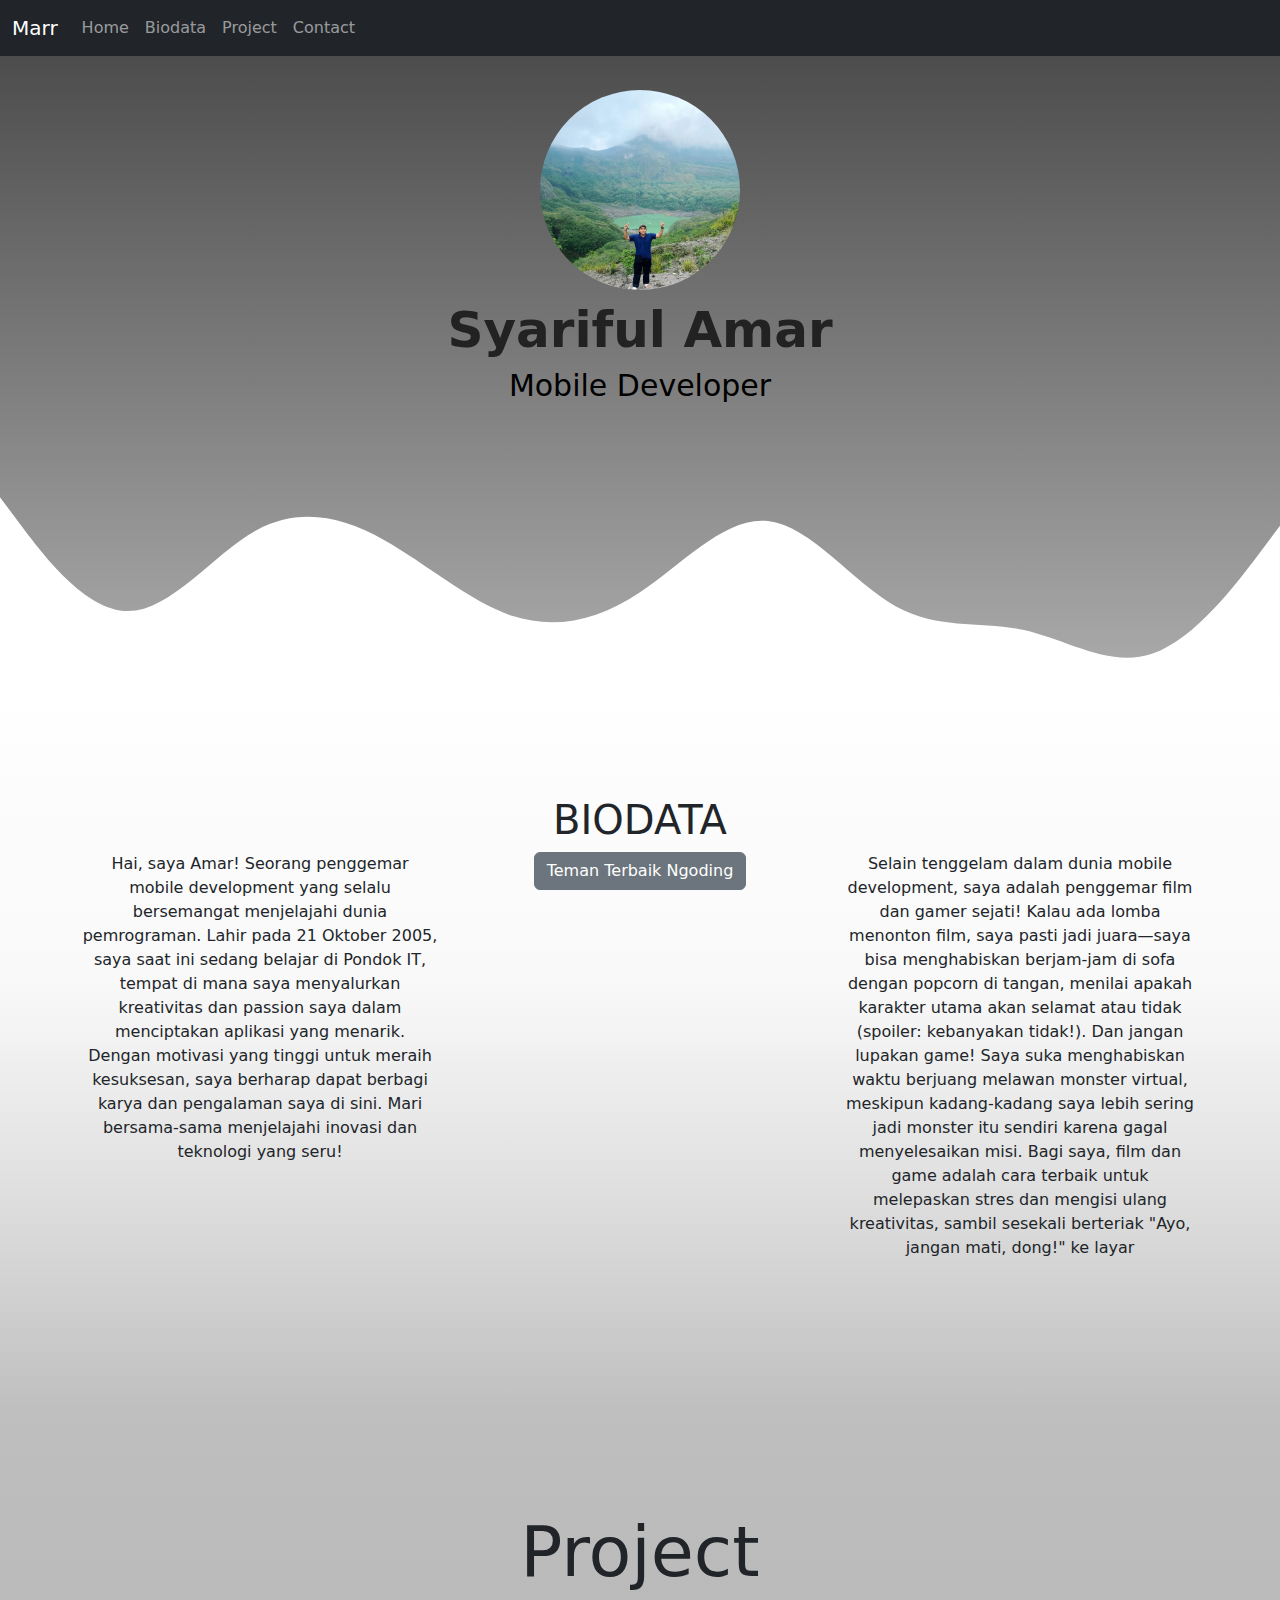
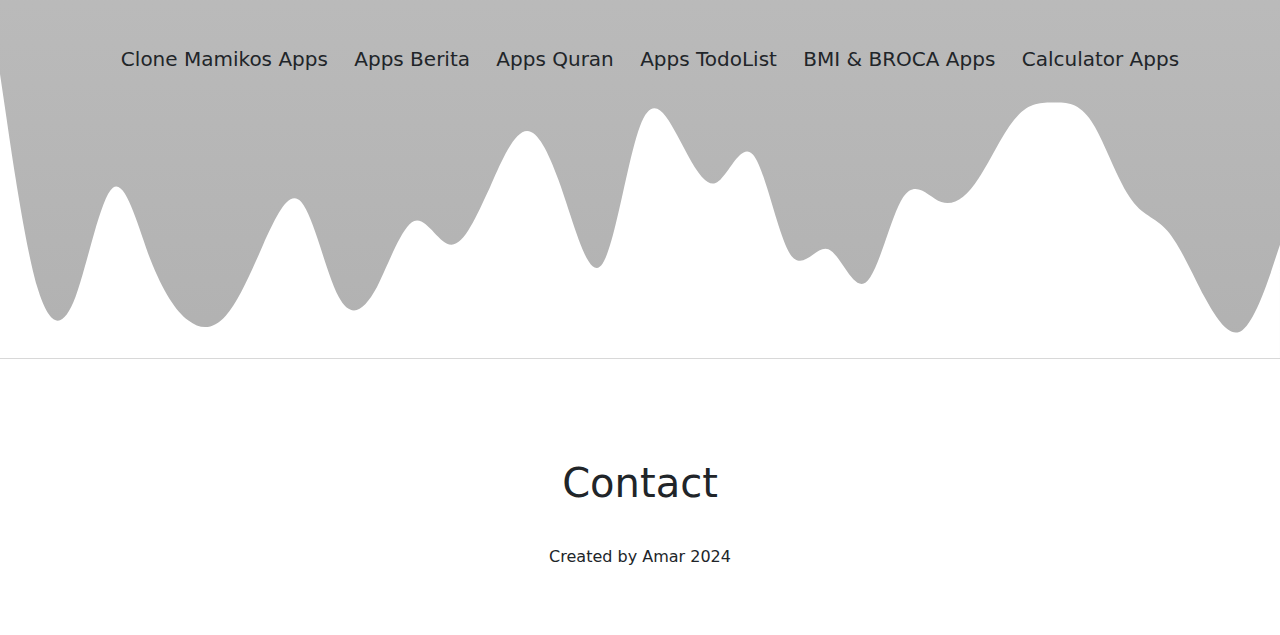
==== commit 0c52dd76: "menambahkan file untuk aplikasi calculator" ====
--- a/index.html
+++ b/index.html
@@ -98,8 +98,11 @@
                Apps TodoList
             </a>
             <a class="card_image TextContent" href="screen/Bmi.html">
-               Bmi Calclulator
+              BMI & BROCA Apps
             </a>
+            <a class="card_image TextContent" href="screen/calculator.html">
+              Calculator Apps
+           </a>
             </div>
                 </div>
               </div>
